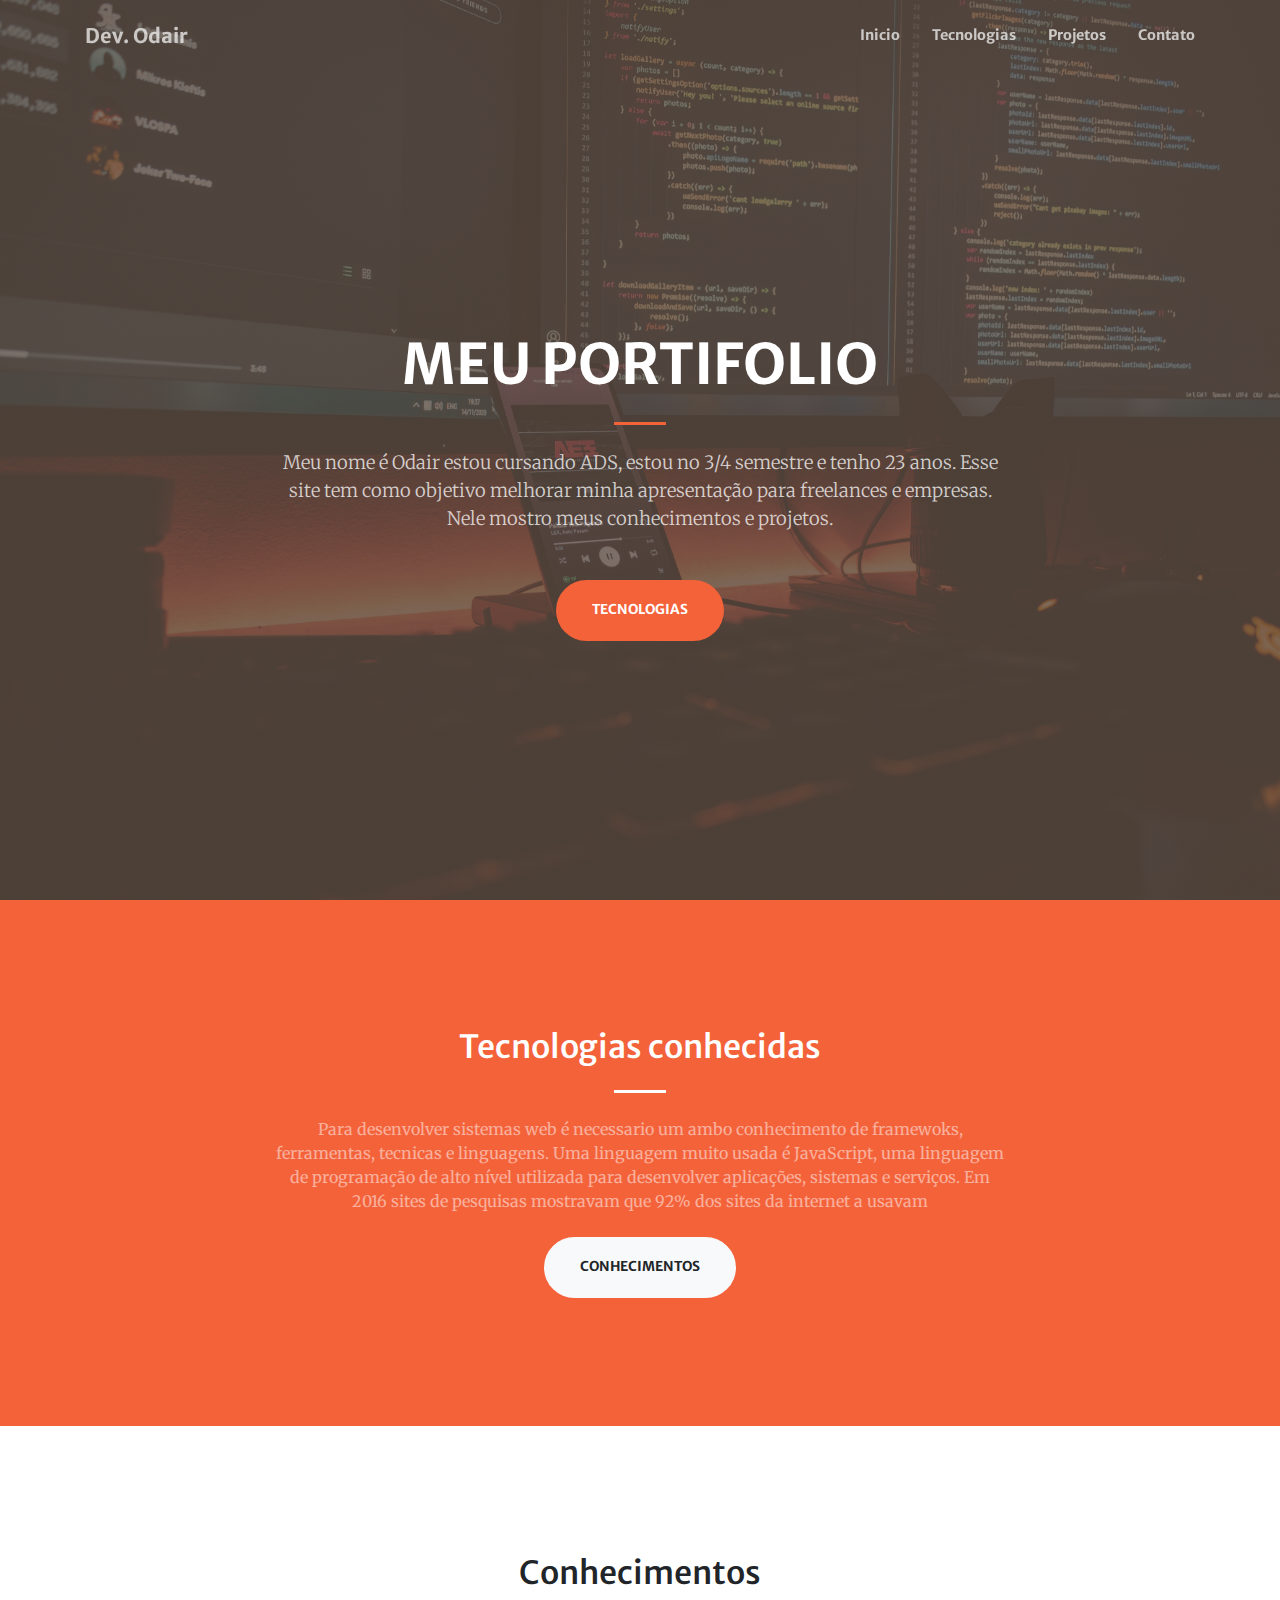
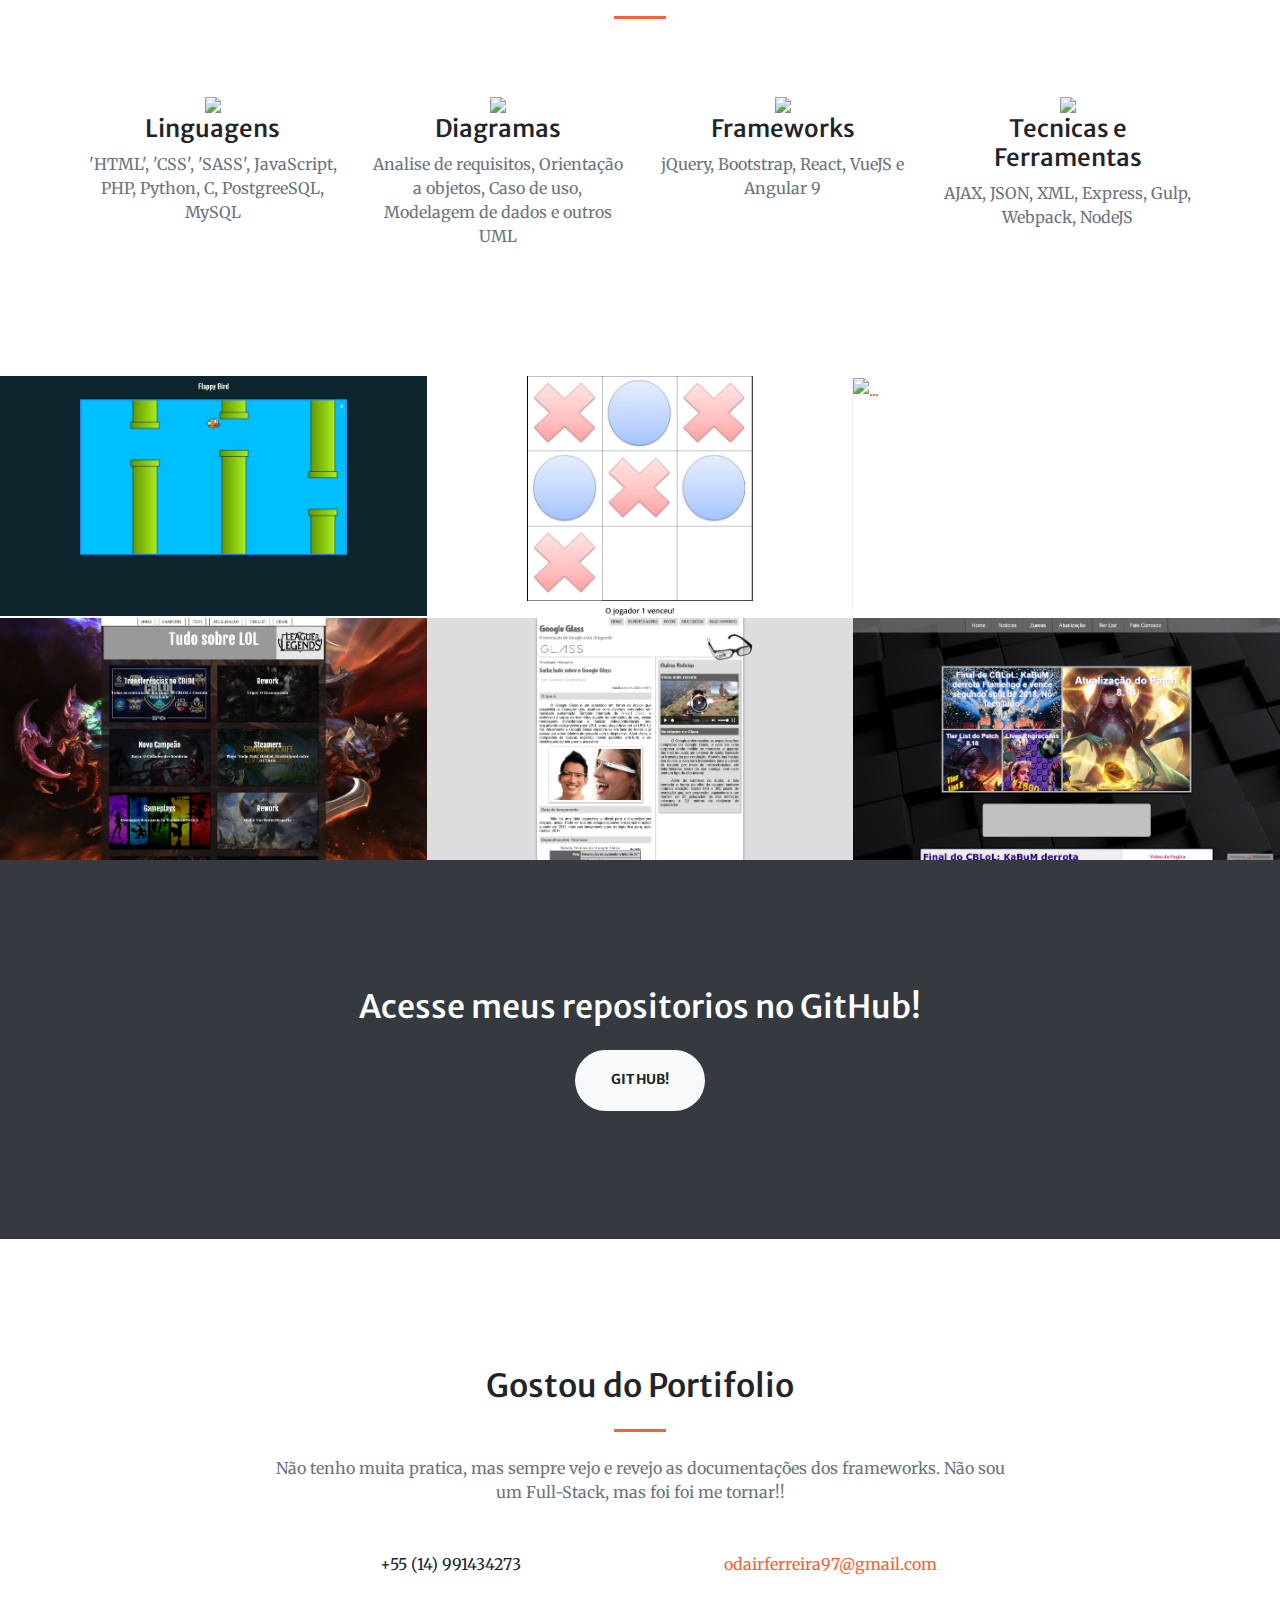
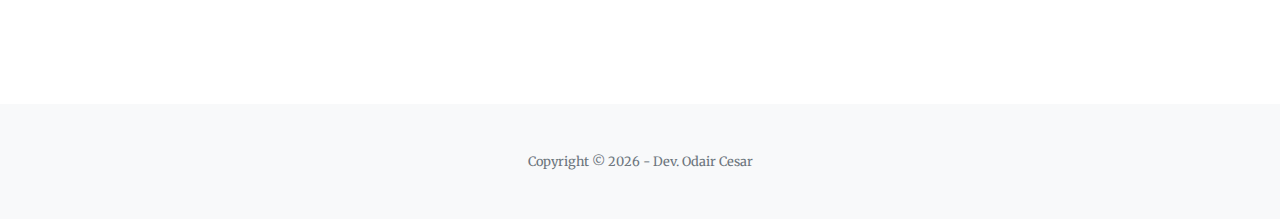
==== index.html @ e2beeff8 "UP" ====
<!DOCTYPE html>
<html lang="en">
    <head>
        <meta charset="utf-8" />
        <meta name="viewport" content="width=device-width, initial-scale=1, shrink-to-fit=no" />
        <meta name="description" content="" />
        <meta name="author" content="" />
        <title>Portifolio - Odair</title>
        <!-- Favicon-->
        <link rel="icon" type="image/x-icon" href="assets/favicon.ico" />
        <!-- Font Awesome icons (free version)-->
        <script src="https://use.fontawesome.com/releases/v5.15.3/js/all.js" crossorigin="anonymous"></script>
        <!-- Google fonts-->
        <link href="https://fonts.googleapis.com/css?family=Merriweather+Sans:400,700" rel="stylesheet" />
        <link href="https://fonts.googleapis.com/css?family=Merriweather:400,300,300italic,400italic,700,700italic" rel="stylesheet" type="text/css" />
        <!-- Third party plugin CSS-->
        <link href="https://cdnjs.cloudflare.com/ajax/libs/magnific-popup.js/1.1.0/magnific-popup.min.css" rel="stylesheet" />
        <!-- Core theme CSS (includes Bootstrap)-->
        <link href="css/styles.css" rel="stylesheet" />
    </head>
    <body id="page-top">
        <!-- Navigation-->
        <nav class="navbar navbar-expand-lg navbar-light fixed-top py-3" id="mainNav">
            <div class="container">
                <a class="navbar-brand js-scroll-trigger" href="#page-top">Dev. Odair</a>
                <button class="navbar-toggler navbar-toggler-right" type="button" data-toggle="collapse" data-target="#navbarResponsive" aria-controls="navbarResponsive" aria-expanded="false" aria-label="Toggle navigation"><span class="navbar-toggler-icon"></span></button>
                <div class="collapse navbar-collapse" id="navbarResponsive">
                    <ul class="navbar-nav ml-auto my-2 my-lg-0">
                        <li class="nav-item"><a class="nav-link js-scroll-trigger" href="#about">Inicio</a></li>
                        <li class="nav-item"><a class="nav-link js-scroll-trigger" href="#services">Tecnologias</a></li>
                        <li class="nav-item"><a class="nav-link js-scroll-trigger" href="#portfolio">Projetos</a></li>
                        <li class="nav-item"><a class="nav-link js-scroll-trigger" href="#contact">Contato</a></li>
                    </ul>
                </div>
            </div>
        </nav>
        <!-- Masthead-->
        <header class="masthead">
            <div class="container h-100">
                <div class="row h-100 align-items-center justify-content-center text-center">
                    <div class="col-lg-10 align-self-end">
                        <h1 class="text-uppercase text-white font-weight-bold">Meu Portifolio</h1>
                        <hr class="divider my-4" />
                    </div>
                    <div class="col-lg-8 align-self-baseline">
                        <p class="text-white-75 font-weight-light mb-5">Meu nome é Odair estou cursando ADS, estou no 3/4 semestre e tenho 23 anos. Esse site tem como objetivo melhorar minha apresentação para freelances e empresas. Nele mostro meus conhecimentos e projetos.</p>
                        <a class="btn btn-primary btn-xl js-scroll-trigger" href="#about">Tecnologias</a>
                    </div>
                </div>
            </div>
        </header>
        <!-- About-->
        <section class="page-section bg-primary" id="about">
            <div class="container">
                <div class="row justify-content-center">
                    <div class="col-lg-8 text-center">
                        <h2 class="text-white mt-0">Tecnologias conhecidas</h2>
                        <hr class="divider light my-4" />
                        <p class="text-white-50 mb-4">Para desenvolver sistemas web é necessario um ambo conhecimento de framewoks, ferramentas, tecnicas e linguagens. Uma linguagem muito usada é JavaScript, uma linguagem de programação de alto nível utilizada para desenvolver aplicações, sistemas e serviços. Em 2016 sites de pesquisas mostravam que 92% dos sites da internet a usavam</p>
                        <a class="btn btn-light btn-xl js-scroll-trigger" href="#services">Conhecimentos</a>
                    </div>
                </div>
            </div>
        </section>
        <!-- Services-->
        <section class="page-section" id="services">
            <div class="container">
                <h2 class="text-center mt-0">Conhecimentos</h2>
                <hr class="divider my-4" />
                <div class="row">
                    <div class="col-lg-3 col-md-6 text-center">
                        <div class="mt-5">
                            <img class="img-fluid" src="./assets/linguagem.png" style="width: 100px;">
                            <h3 class="h4 mb-2">Linguagens</h3>
                            <p class="text-muted mb-0">'HTML', 'CSS', 'SASS', JavaScript, PHP, Python, C, PostgreeSQL, MySQL</p>
                        </div>
                    </div>
                    <div class="col-lg-3 col-md-6 text-center">
                        <div class="mt-5">
                            <img class="img-fluid" src="./assets/estrutura.png" style="width: 100px;">
                            <h3 class="h4 mb-2">Diagramas</h3>
                            <p class="text-muted mb-0">Analise de requisitos, Orientação a objetos, Caso de uso, Modelagem de dados e outros UML</p>
                        </div>
                    </div>
                    <div class="col-lg-3 col-md-6 text-center">
                        <div class="mt-5">
                            <img class="img-fluid" src="./assets/framework.png" style="width: 100px;">
                            <h3 class="h4 mb-2">Frameworks</h3>
                            <p class="text-muted mb-0">jQuery, Bootstrap, React, VueJS e Angular 9</p>
                        </div>
                    </div>
                    <div class="col-lg-3 col-md-6 text-center">
                        <div class="mt-5">
                            <img class="img-fluid" src="./assets/ferramenta.png" style="width: 100px;">
                            <h3 class="h4 mb-2">Tecnicas e Ferramentas</h3>
                            <p class="text-muted mb-0">AJAX, JSON, XML, Express, Gulp, Webpack, NodeJS</p>
                        </div>
                    </div>
                </div>
            </div>
        </section>
        <!-- Portfolio-->
        <div id="portfolio">
            <div class="container-fluid p-0">
                <div class="row no-gutters">
                    <div class="col-lg-4 col-sm-6">
                        <a class="portfolio-box" href="./assets/img/portfolio/fullsize/flappyBird.jpg">
                            <img class="img-fluid" src="./assets/img/portfolio/thumbnails/flappyBird.jpg" alt="..." />
                            <div class="portfolio-box-caption">
                                <div class="project-category text-white-50">Jogo</div>
                                <div class="project-name">Flappy Bird</div>
                            </div>
                        </a>
                    </div>
                    <div class="col-lg-4 col-sm-6">
                        <a class="portfolio-box" href="./assets/img/portfolio/fullsize/jogoDaVelha.jpg">
                            <img class="img-fluid" src="./assets/img/portfolio/thumbnails/jogoDaVelha.jpg" alt="..." />
                            <div class="portfolio-box-caption">
                                <div class="project-category text-white-50">Jogo</div>
                                <div class="project-name">Jogo da Velha</div>
                            </div>
                        </a>
                    </div>
                    <div class="col-lg-4 col-sm-6">
                        <a class="portfolio-box" href="./assets/img/portfolio/fullsize/PizzAraras.jpg">
                            <img class="img-fluid" src="./assets/img/portfolio/thumbnails/PizzAraras.jpg" alt="..." />
                            <div class="portfolio-box-caption">
                                <div class="project-category text-white-50">Site</div>
                                <div class="project-name">PizzAraras</div>
                            </div>
                        </a>
                    </div>
                    <div class="col-lg-4 col-sm-6">
                        <a class="portfolio-box" href="./assets/img/portfolio/fullsize/tudoSobreLOL_legado.jpg">
                            <img class="img-fluid" src="./assets/img/portfolio/thumbnails/tudoSobreLOL_legado.jpg" alt="..." />
                            <div class="portfolio-box-caption">
                                <div class="project-category text-white-50">Site</div>
                                <div class="project-name">Tudo Sobre LOL (Legado)</div>
                            </div>
                        </a>
                    </div>
                    <div class="col-lg-4 col-sm-6">
                        <a class="portfolio-box" href="./assets/img/portfolio/fullsize/googleGlass.jpg">
                            <img class="img-fluid" src="./assets/img/portfolio/thumbnails/googleGlass.jpg" alt="..." />
                            <div class="portfolio-box-caption">
                                <div class="project-category text-white-50">Site</div>
                                <div class="project-name">Google Glass</div>
                            </div>
                        </a>
                    </div>
                    <div class="col-lg-4 col-sm-6">
                        <a class="portfolio-box" href="./assets/img/portfolio/fullsize/tudoSobreLOL.jpg">
                            <img class="img-fluid" src="./assets/img/portfolio/thumbnails/tudoSobreLOL.jpg" alt="..." />
                            <div class="portfolio-box-caption p-3">
                                <div class="project-category text-white-50">Site</div>
                                <div class="project-name">Tudo Sobre LOL</div>
                            </div>
                        </a>
                    </div>
                </div>
            </div>
        </div>
        <!-- Call to action-->
        <section class="page-section bg-dark text-white">
            <div class="container text-center">
                <h2 class="mb-4">Acesse meus repositorios no GitHub!</h2>
                <a class="btn btn-light btn-xl" href="https://github.com/OdairCesar" target="_blank">Git Hub!</a>
            </div>
        </section>
        <!-- Contact-->
        <section class="page-section" id="contact">
            <div class="container">
                <div class="row justify-content-center">
                    <div class="col-lg-8 text-center">
                        <h2 class="mt-0">Gostou do Portifolio</h2>
                        <hr class="divider my-4" />
                        <p class="text-muted mb-5">Não tenho muita pratica, mas sempre vejo e revejo as documentações dos frameworks. Não sou um Full-Stack, mas foi foi me tornar!!</p>
                    </div>
                </div>
                <div class="row">
                    <div class="col-lg-4 ml-auto text-center mb-5 mb-lg-0">
                        <i class="fas fa-phone fa-3x mb-3 text-muted"></i>
                        <div>+55 (14) 991434273</div>
                    </div>
                    <div class="col-lg-4 mr-auto text-center">
                        <i class="fas fa-envelope fa-3x mb-3 text-muted"></i>
                        <!-- Make sure to change the email address in BOTH the anchor text and the link target below!-->
                        <a class="d-block" href="mailto:contact@yourwebsite.com">odairferreira97@gmail.com</a>
                    </div>
                </div>
            </div>
        </section>
        <!-- Footer-->
        <footer class="bg-light py-5">
            <div class="container">
                <div class="small text-center text-muted">
                    Copyright &copy;
                    <!-- This script automatically adds the current year to your website footer-->
                    <!-- (credit: https://updateyourfooter.com/)-->
                    <script>
                        document.write(new Date().getFullYear());
                    </script>
                    - Dev. Odair Cesar
                </div>
            </div>
        </footer>
        <!-- Bootstrap core JS-->
        <script src="https://code.jquery.com/jquery-3.5.1.min.js"></script>
        <script src="https://cdn.jsdelivr.net/npm/bootstrap@4.6.0/dist/js/bootstrap.bundle.min.js"></script>
        <!-- Third party plugin JS-->
        <script src="https://cdnjs.cloudflare.com/ajax/libs/animejs/3.2.1/anime.min.js"></script>
        <script src="https://cdnjs.cloudflare.com/ajax/libs/magnific-popup.js/1.1.0/jquery.magnific-popup.min.js"></script>
        <!-- Core theme JS-->
        <script src="js/scripts.js"></script>
    </body>
</html>
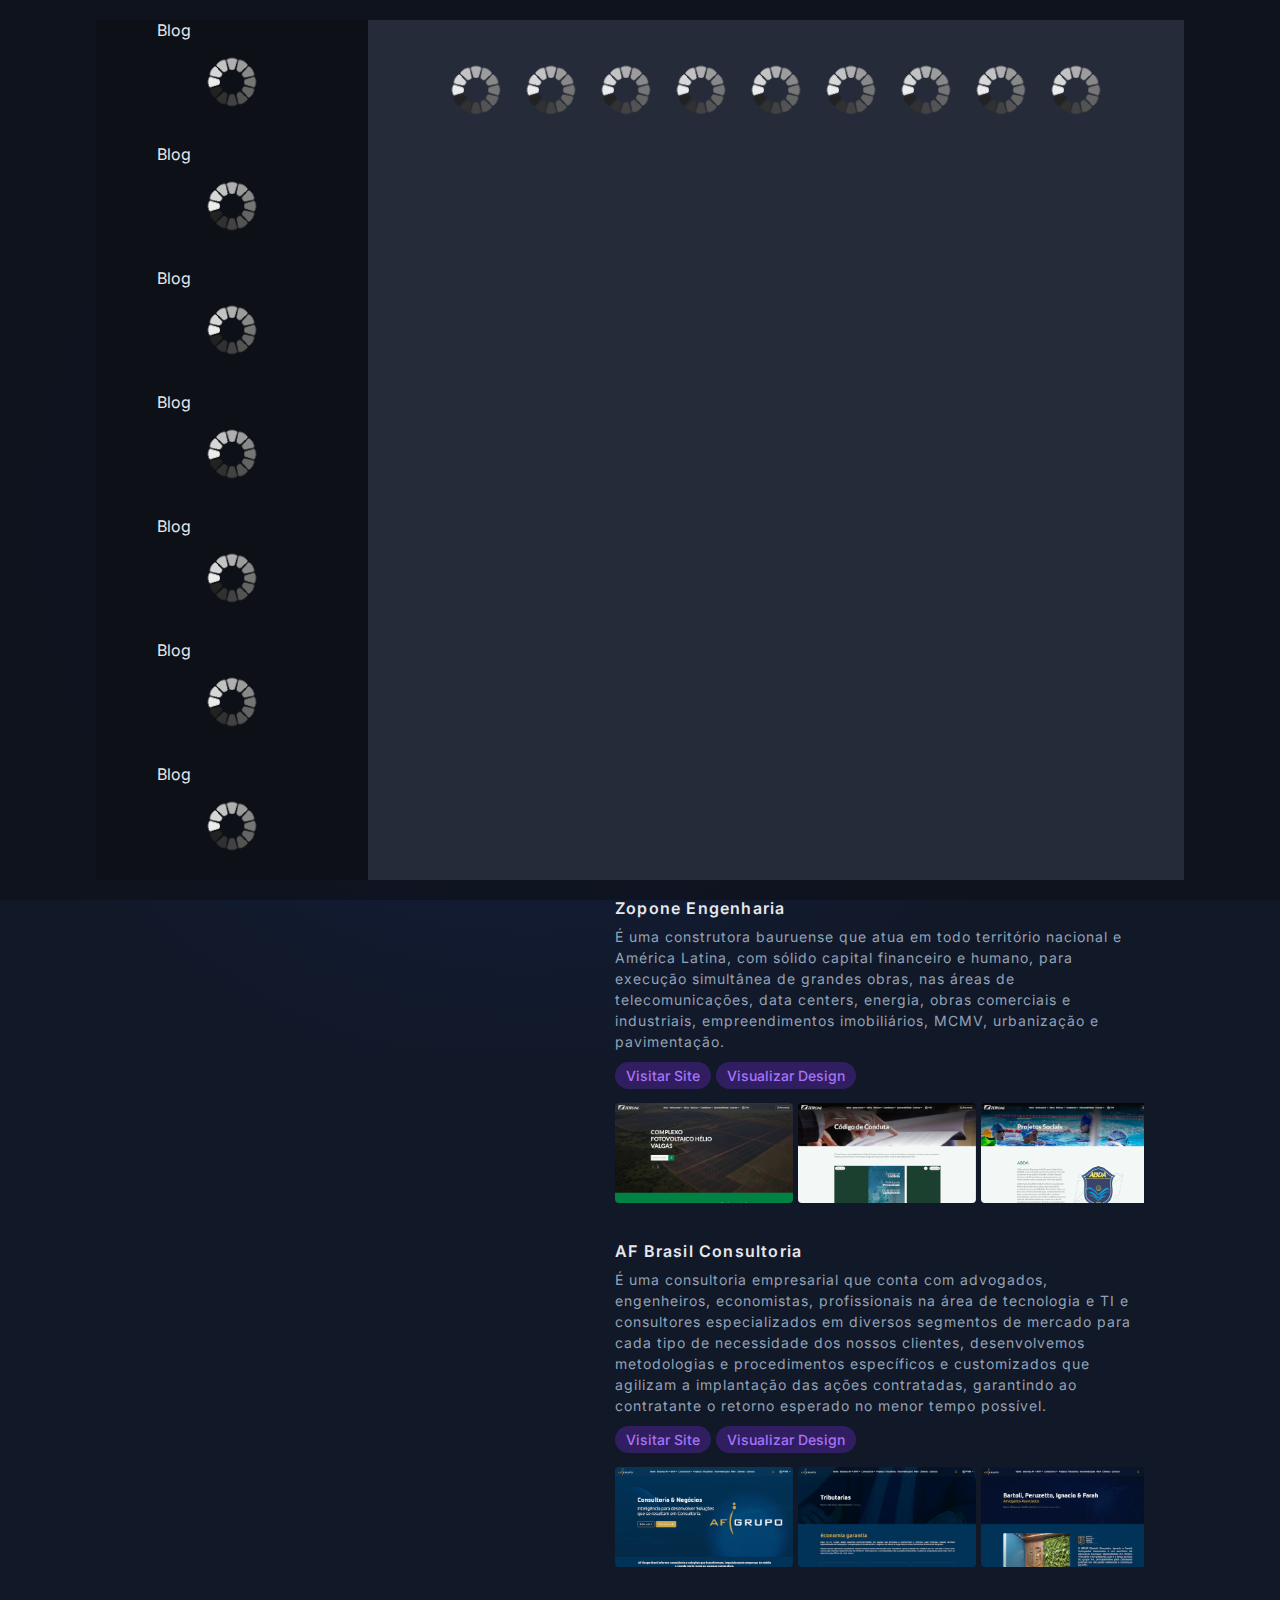
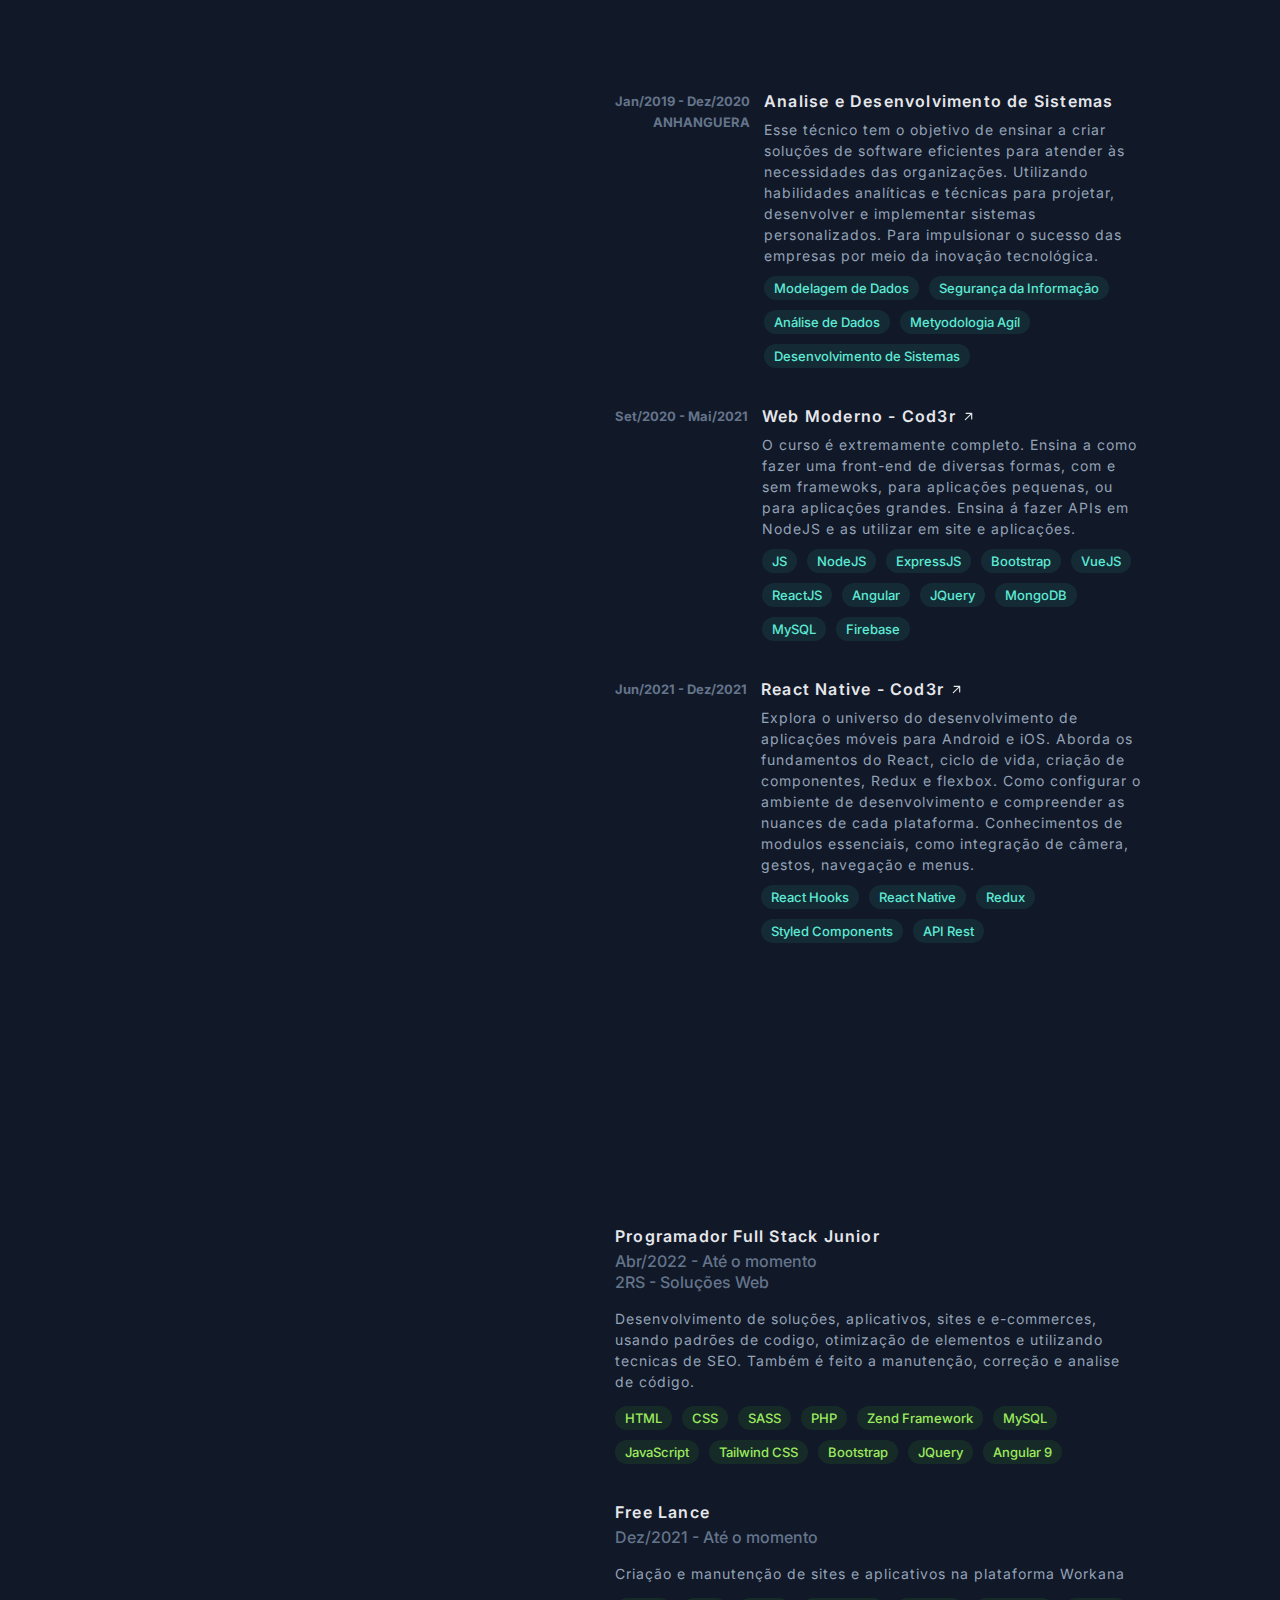
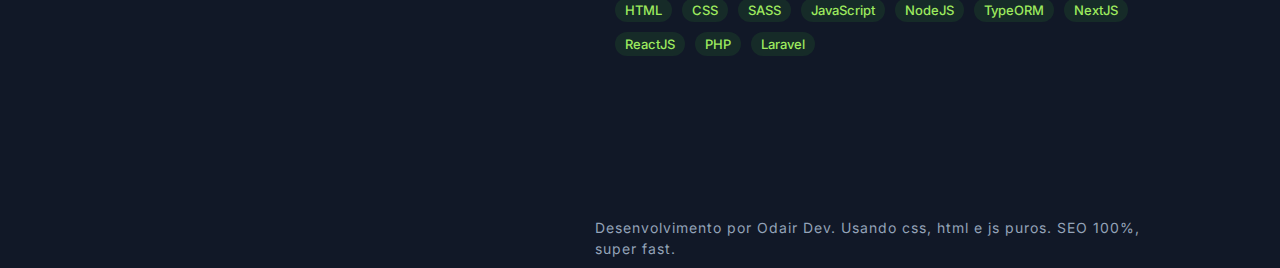
==== commit d92f65a0: "Atualizando o portfólio" ====
--- a/index.html
+++ b/index.html
@@ -1,216 +1,505 @@
 <!DOCTYPE html>
-<html lang="en">
-    <head>
-        <meta charset="utf-8" />
-        <meta name="viewport" content="width=device-width, initial-scale=1, shrink-to-fit=no" />
-        <meta name="description" content="" />
-        <meta name="author" content="" />
-        <title>Portifolio - Odair</title>
-        <!-- Favicon-->
-        <link rel="icon" type="image/x-icon" href="assets/favicon.ico" />
-        <!-- Font Awesome icons (free version)-->
-        <script src="https://use.fontawesome.com/releases/v5.15.3/js/all.js" crossorigin="anonymous"></script>
-        <!-- Google fonts-->
-        <link href="https://fonts.googleapis.com/css?family=Merriweather+Sans:400,700" rel="stylesheet" />
-        <link href="https://fonts.googleapis.com/css?family=Merriweather:400,300,300italic,400italic,700,700italic" rel="stylesheet" type="text/css" />
-        <!-- Third party plugin CSS-->
-        <link href="https://cdnjs.cloudflare.com/ajax/libs/magnific-popup.js/1.1.0/magnific-popup.min.css" rel="stylesheet" />
-        <!-- Core theme CSS (includes Bootstrap)-->
-        <link href="css/styles.css" rel="stylesheet" />
-    </head>
-    <body id="page-top">
-        <!-- Navigation-->
-        <nav class="navbar navbar-expand-lg navbar-light fixed-top py-3" id="mainNav">
-            <div class="container">
-                <a class="navbar-brand js-scroll-trigger" href="#page-top">Dev. Odair</a>
-                <button class="navbar-toggler navbar-toggler-right" type="button" data-toggle="collapse" data-target="#navbarResponsive" aria-controls="navbarResponsive" aria-expanded="false" aria-label="Toggle navigation"><span class="navbar-toggler-icon"></span></button>
-                <div class="collapse navbar-collapse" id="navbarResponsive">
-                    <ul class="navbar-nav ml-auto my-2 my-lg-0">
-                        <li class="nav-item"><a class="nav-link js-scroll-trigger" href="#about">Inicio</a></li>
-                        <li class="nav-item"><a class="nav-link js-scroll-trigger" href="#services">Tecnologias</a></li>
-                        <li class="nav-item"><a class="nav-link js-scroll-trigger" href="#portfolio">Projetos</a></li>
-                        <li class="nav-item"><a class="nav-link js-scroll-trigger" href="#contact">Contato</a></li>
+<html lang="pt-BR">
+
+<head>
+    <meta charset="UTF-8">
+    <meta name="viewport" content="width=device-width, initial-scale=1.0">
+    <meta name="description" content="Ambra experiencia em criação/manutenção de aplicativos web e mobile. Já são mais de trinta trabalhos, em menos de dois anos.">
+    <title>Odair Cesar - Desenvolvedor de sistemas web e aplicativos</title>
+    <link rel="shortcut icon" href="./assets/favicon.ico" type="image/x-icon">
+    <link rel="stylesheet" href="./css/styles.css">
+    <meta name="theme-color" content="#0f172a">
+    <link rel="icon" type="image/png" href="./img/logo-resize.png" />
+    <script src="./js/scripts.js"></script>
+</head>
+
+<body>
+    <div class="mouse-move" id="mouse-move"></div>
+
+    <div class="wrapper hidden">
+        <nav class="wrapper__nav">
+            <div class="wrapper__nav__fixed">
+                <div class="wrapper__nav__fixed__topo">
+                    <h1 class="wrapper__nav__fixed__topo__title">Odair Cesar</h1>
+                    <h2 class="wrapper__nav__fixed__topo__subtitle">Desenvolvedor Full Stack Junior</h2>
+                    <p class="wrapper__nav__fixed__topo__description">
+                        Ambra experiencia em criação/manutenção de aplicativos web e mobile.
+                        Já são mais de trinta trabalhos, em menos de dois anos.
+                    </p>
+
+                    <ul class="wrapper__nav__fixed__topo__nav">
+                        <li class="wrapper__nav__fixed__topo__nav__item">
+                            <a class="wrapper__nav__fixed__topo__nav__item__link" href="#sobre" title="Ir para o sobre">
+                                Sobre
+                            </a>
+                        </li>
+                        <li class="wrapper__nav__fixed__topo__nav__item">
+                            <a class="wrapper__nav__fixed__topo__nav__item__link" href="#trabalhos"
+                                title="Ver ultimos sites criados">
+                                Trabalhos
+                            </a>
+                        </li>
+                        <li class="wrapper__nav__fixed__topo__nav__item">
+                            <a class="wrapper__nav__fixed__topo__nav__item__link" href="#cursos"
+                                title="Ver cursos concluidos">
+                                Aprendizado
+                            </a>
+                        </li>
+                        <li class="wrapper__nav__fixed__topo__nav__item">
+                            <a class="wrapper__nav__fixed__topo__nav__item__link" href="#experience"
+                                title="Ver historico de trabalhos">
+                                Experiencia
+                            </a>
+                        </li>
                     </ul>
+                </div>
+
+                <div class="wrapper__nav__fixed__bottom">
+                    <a class="wrapper__nav__fixed__bottom__item" title="Acessar o perfil no GitHub" href="https://github.com/OdairCesar" target="_blank" rel="nofollow noindex noreferer">
+                        <svg xmlns="http://www.w3.org/2000/svg" viewBox="0 0 16 16" fill="currentColor" class="h-6 w-6" aria-hidden="true">
+                            <path d="M8 0C3.58 0 0 3.58 0 8c0 3.54 2.29 6.53 5.47 7.59.4.07.55-.17.55-.38 0-.19-.01-.82-.01-1.49-2.01.37-2.53-.49-2.69-.94-.09-.23-.48-.94-.82-1.13-.28-.15-.68-.52-.01-.53.63-.01 1.08.58 1.23.82.72 1.21 1.87.87 2.33.66.07-.52.28-.87.51-1.07-1.78-.2-3.64-.89-3.64-3.95 0-.87.31-1.59.82-2.15-.08-.2-.36-1.02.08-2.12 0 0 .67-.21 2.2.82.64-.18 1.32-.27 2-.27.68 0 1.36.09 2 .27 1.53-1.04 2.2-.82 2.2-.82.44 1.1.16 1.92.08 2.12.51.56.82 1.27.82 2.15 0 3.07-1.87 3.75-3.65 3.95.29.25.54.73.54 1.48 0 1.07-.01 1.93-.01 2.2 0 .21.15.46.55.38A8.013 8.013 0 0016 8c0-4.42-3.58-8-8-8z"></path>
+                        </svg>
+                    </a>
+
+                    <a class="wrapper__nav__fixed__bottom__item" title="Acessar o perfil no LinkedIn" href="https://www.linkedin.com/in/odair-cesar-ferreira/" target="_blank" rel="nofollow noindex noreferer">
+                        <svg xmlns="http://www.w3.org/2000/svg" viewBox="0 0 24 24" fill="currentColor" class="h-6 w-6" aria-hidden="true">
+                            <path d="M20.5 2h-17A1.5 1.5 0 002 3.5v17A1.5 1.5 0 003.5 22h17a1.5 1.5 0 001.5-1.5v-17A1.5 1.5 0 0020.5 2zM8 19H5v-9h3zM6.5 8.25A1.75 1.75 0 118.3 6.5a1.78 1.78 0 01-1.8 1.75zM19 19h-3v-4.74c0-1.42-.6-1.93-1.38-1.93A1.74 1.74 0 0013 14.19a.66.66 0 000 .14V19h-3v-9h2.9v1.3a3.11 3.11 0 012.7-1.4c1.55 0 3.36.86 3.36 3.66z"></path>
+                        </svg>
+                    </a>
                 </div>
             </div>
         </nav>
-        <!-- Masthead-->
-        <header class="masthead">
-            <div class="container h-100">
-                <div class="row h-100 align-items-center justify-content-center text-center">
-                    <div class="col-lg-10 align-self-end">
-                        <h1 class="text-uppercase text-white font-weight-bold">Meu Portifolio</h1>
-                        <hr class="divider my-4" />
-                    </div>
-                    <div class="col-lg-8 align-self-baseline">
-                        <p class="text-white-75 font-weight-light mb-5">Meu nome é Odair estou cursando ADS, estou no 3/4 semestre e tenho 23 anos. Esse site tem como objetivo melhorar minha apresentação para freelances e empresas. Nele mostro meus conhecimentos e projetos.</p>
-                        <a class="btn btn-primary btn-xl js-scroll-trigger" href="#about">Tecnologias</a>
-                    </div>
+
+        <main class="wrapper__content">
+            <section class="wrapper__content__about" id="sobre">
+                <h3 class="wrapper__content__about__title">SOBRE</h3>
+
+                <p>
+                    Meu nome é Odair, trabalho com TI desde 2022 e estudo desde 2017. <br>
+                    Em 2019 comecei a faculdade de Análise e Desenvolvimento de Sistemas, acabei fechando a matrícula
+                    no último semestre, logo após a faculdade comecei a trabalhar como programador na 2RS, fazendo
+                    sites e tanto manutenção ao CMS desenvolvido por ela mesma.
+                </p>
+                <p>
+                    Também costumo fazer alguns freelances para conhecidos, onde faço APIs, Landing Pages e planilhas
+                    automatizadas no Excel.
+                </p>
+                <p>
+                    Trabalho com:
+                <ul>
+                    <li> PHP/Zend Framework/Laravel e JS/NodeJS no Back-end;</li>
+                    <li> Angular, NextJS, ReactJS e JQuery no front-end;</li>
+                    <li> React Native e Ionic no mobile;</li>
+                </ul>
+                </p>
+            </section>
+
+            <section class="wrapper__content__works" id="trabalhos">
+                <h3 class="wrapper__content__works__title">SITES DESENVOLVIDOS</h3>
+
+                <div class="card-work" data-workkey="1">
+                    <div class="card-work__box-txts">
+                        <h4 class="card-work__box-txts__title">
+                            Naic - Instituto do Cancêr
+                        </h4>
+
+                        <p class="card-work__box-txts__description">
+                            O NAIC surgiu a partir de um sonho de nosso fundador, Dr. Carlos Eduardo Araujo Antunes,
+                            renomado cirurgião oncológico da cidade de Bauru, em planejar e construir um centro de
+                            tratamento de câncer de alta qualidade. Assim, nasceu o Nair Antunes Instituto do Câncer
+                            (NAIC), que recebeu o nome em homenagem à mãe do nosso idealizador.
+                        </p>
+
+                        <div class="card-work__box-txts__btns">
+                            <a href="https://naic.com.br/" rel="nofollow noindex noreferer" target="_blank"
+                                title="Visitar site da Naic">Visitar
+                                site</a>
+                            <button onclick="openGallery('naic')" title="Visualizar design do site Naic">Visualizar
+                                design</button>
+                        </div>
+                    </div>
+
+                    <div class="card-work__box-images">
+                        <img class="card-work__box-images__image" width="250" height="145" loading="lazy"
+                            src="./img/trabalhos/naic/home-resize.png" alt="Pagina home do site Naic">
+                        <img class="card-work__box-images__image" width="250" height="145" loading="lazy"
+                            src="./img/trabalhos/naic/blog-resize.png" alt="Pagina sobre do site Naic">
+                        <img class="card-work__box-images__image" width="250" height="145" loading="lazy"
+                            src="./img/trabalhos/naic/contato-resize.png"
+                            alt="Pagina responsabilidade social do site Naic">
+                        <img class="card-work__box-images__image" width="250" height="145" loading="lazy"
+                            src="./img/trabalhos/naic/equipe-resize.png" alt="Pagina especialidade do site Naic">
+                        <img class="card-work__box-images__image" width="250" height="145" loading="lazy"
+                            src="./img/trabalhos/naic/especialidades-resize.png"
+                            alt="Pagina corpo clinico do site Naic">
+                        <img class="card-work__box-images__image" width="250" height="145" loading="lazy"
+                            src="./img/trabalhos/naic/estudo-resize.png" alt="Pagina contato do site Naic">
+                        <img class="card-work__box-images__image" width="250" height="145" loading="lazy"
+                            src="./img/trabalhos/naic/eventos-resize.png" alt="Pagina contato do site Naic">
+                        <img class="card-work__box-images__image" width="250" height="145" loading="lazy"
+                            src="./img/trabalhos/naic/servicos-resize.png" alt="Pagina contato do site Naic">
+                    </div>
+                </div>
+
+                <div class="card-work" data-workkey="2">
+                    <div class="card-work__box-txts">
+                        <h4 class="card-work__box-txts__title">
+                            Zopone Engenharia
+                        </h4>
+
+                        <p class="card-work__box-txts__description">
+                            É uma construtora bauruense que atua em todo território nacional e América Latina,
+                            com sólido capital financeiro e humano, para execução simultânea de grandes obras,
+                            nas áreas de telecomunicações, data centers, energia, obras comerciais e industriais,
+                            empreendimentos imobiliários, MCMV, urbanização e pavimentação.
+                        </p>
+
+                        <div class="card-work__box-txts__btns">
+                            <a href="https://zopone.com.br" rel="nofollow noindex noreferer"
+                                title="Visitar site da Zopone Engenharia" target="_blank">Visitar site</a>
+                            <button onclick="openGallery('zopone')"
+                                title="Visualizar design do site Zopone Engenharia">Visualizar design</button>
+                        </div>
+                    </div>
+
+                    <div class="card-work__box-images">
+                        <img class="card-work__box-images__image" width="250" height="145" loading="lazy"
+                            src="./img/trabalhos/zopone/home-resize.png" alt="Pagina home do site Naic">
+                        <img class="card-work__box-images__image" width="250" height="145" loading="lazy"
+                            src="./img/trabalhos/zopone/compliance-resize.png"
+                            alt="Pagina responsabilidade social do site Naic">
+                        <img class="card-work__box-images__image" width="250" height="145" loading="lazy"
+                            src="./img/trabalhos/zopone/projetos-sociais-resize.png"
+                            alt="Pagina contato do site Naic">
+                        <img class="card-work__box-images__image" width="250" height="145" loading="lazy"
+                            src="./img/trabalhos/zopone/regionais-resize.png" alt="Pagina contato do site Naic">
+                        <img class="card-work__box-images__image" width="250" height="145" loading="lazy"
+                            src="./img/trabalhos/zopone/negocios-resize.png" alt="Pagina contato do site Naic">
+                        <img class="card-work__box-images__image" width="250" height="145" loading="lazy"
+                            src="./img/trabalhos/zopone/noticias-detalhe-resize.png"
+                            alt="Pagina contato do site Naic">
+                        <img class="card-work__box-images__image" width="250" height="145" loading="lazy"
+                            src="./img/trabalhos/zopone/noticias-resize.png" alt="Pagina contato do site Naic">
+                        <img class="card-work__box-images__image" width="250" height="145" loading="lazy"
+                            src="./img/trabalhos/zopone/jornal-integracao-resize.png"
+                            alt="Pagina corpo clinico do site Naic">
+                        <img class="card-work__box-images__image" width="250" height="145" loading="lazy"
+                            src="./img/trabalhos/zopone/obras-detalhe-resize.png"
+                            alt="Pagina contato do site Naic">
+                        <img class="card-work__box-images__image" width="250" height="145" loading="lazy"
+                            src="./img/trabalhos/zopone/obras-resize.png" alt="Pagina contato do site Naic">
+                        <img class="card-work__box-images__image" width="250" height="145" loading="lazy"
+                            src="./img/trabalhos/zopone/quem-somos-resize.png" alt="Pagina contato do site Naic">
+                        <img class="card-work__box-images__image" width="250" height="145" loading="lazy"
+                            src="./img/trabalhos/zopone/clientes-resize.png" alt="Pagina sobre do site Naic">
+                        <img class="card-work__box-images__image" width="250" height="145" loading="lazy"
+                            src="./img/trabalhos/zopone/contato-resize.png"
+                            alt="Pagina especialidade do site Naic">
+                    </div>
+                </div>
+
+                <div class="card-work" data-workkey="3">
+                    <div class="card-work__box-txts">
+                        <h4 class="card-work__box-txts__title">
+                            AF Brasil Consultoria
+                        </h4>
+
+                        <p class="card-work__box-txts__description">
+                            É uma consultoria empresarial que conta com advogados, engenheiros, economistas,
+                            profissionais na área de tecnologia e TI e consultores especializados em
+                            diversos segmentos de mercado para cada tipo de necessidade dos nossos
+                            clientes, desenvolvemos metodologias e procedimentos específicos e
+                            customizados que agilizam a implantação das ações contratadas, garantindo
+                            ao contratante o retorno esperado no menor tempo possível.
+                        </p>
+
+                        <div class="card-work__box-txts__btns">
+                            <a href="https://afgrupobrasil.com.br/" rel="nofollow noindex noreferer"
+                                title="Visitar site da AF Brasil Consultoria" target="_blank">Visitar site</a>
+                            <button onclick="openGallery('zopone')"
+                                title="Visualizar design do Site AF Brasil Consultoria">Visualizar design</button>
+                        </div>
+                    </div>
+
+                    <div class="card-work__box-images">
+                        <img class="card-work__box-images__image" width="250" height="145" loading="lazy"
+                            src="./img/trabalhos/af-grupo/home-resize.png" alt="Pagina home do site Naic">
+                        <img class="card-work__box-images__image" width="250" height="145" loading="lazy"
+                            src="./img/trabalhos/af-grupo/consultoria-dois-resize.png"
+                            alt="Pagina responsabilidade social do site Naic">
+                        <img class="card-work__box-images__image" width="250" height="145" loading="lazy"
+                            src="./img/trabalhos/af-grupo/sobre-resize.png" alt="Pagina contato do site Naic">
+                        <img class="card-work__box-images__image" width="250" height="145" loading="lazy"
+                            src="./img/trabalhos/af-grupo/consultoria-resize.png"
+                            alt="Pagina contato do site Naic">
+                        <img class="card-work__box-images__image" width="250" height="145" loading="lazy"
+                            src="./img/trabalhos/af-grupo/consultoria-tres-resize.png"
+                            alt="Pagina contato do site Naic">
+                        <img class="card-work__box-images__image" width="250" height="145" loading="lazy"
+                            src="./img/trabalhos/af-grupo/quem-somos-resize.png"
+                            alt="Pagina contato do site Naic">
+                        <img class="card-work__box-images__image" width="250" height="145" loading="lazy"
+                            src="./img/trabalhos/af-grupo/blog-resize.png" alt="Pagina contato do site Naic">
+                        <img class="card-work__box-images__image" width="250" height="145" loading="lazy"
+                            src="./img/trabalhos/af-grupo/clientes-resize.png" alt="Pagina sobre do site Naic">
+                        <img class="card-work__box-images__image" width="250" height="145" loading="lazy"
+                            src="./img/trabalhos/af-grupo/contato-resize.png"
+                            alt="Pagina especialidade do site Naic">
+                    </div>
+                </div>
+
+                <!--<a class="wrapper__content__works__mais" href="/sites-desenvolvidos">Ver Todos Sites</a>-->
+            </section>
+
+            <section class="wrapper__content__learn" id="cursos">
+                <h3 class="wrapper__content__learn__title">APRENDIZADO</h3>
+
+                <div class="card-learn" data-learnkey="1">
+                    <div class="card-learn__left">
+                        <div class="card-learn__left__date">Jan/2019 - Dez/2020</div>
+                        <div class="card-learn__left__date">ANHANGUERA</div>
+                    </div>
+
+                    <div class="card-learn__right">
+                        <h4 class="card-learn__right__title">
+                            Analise e Desenvolvimento de Sistemas
+                        </h4>
+
+                        <p class="card-learn__right__description">
+                            Esse técnico tem o objetivo de ensinar a criar soluções de software eficientes
+                            para atender às necessidades das organizações. Utilizando habilidades
+                            analíticas e técnicas para projetar, desenvolver e implementar sistemas
+                            personalizados. Para impulsionar o sucesso das empresas por meio da inovação
+                            tecnológica.
+                        </p>
+
+                        <div class="card-learn__right__tags">
+                            <div>Modelagem de Dados</div>
+                            <div>Segurança da Informação</div>
+                            <div>Análise de Dados</div>
+                            <div>Metyodologia Agíl</div>
+                            <div>Desenvolvimento de Sistemas</div>
+                        </div>
+                    </div>
+                </div>
+
+                <div class="card-learn" data-learnkey="2">
+                    <div class="card-learn__left">
+                        <div class="card-learn__left__date">Set/2020 - Mai/2021</div>
+                    </div>
+
+                    <div class="card-learn__right">
+                        <h4 class="card-learn__right__title">
+                            <a href="https://www.udemy.com/certificate/UC-2f9fe9ad-1f7a-4b0a-b7b0-af14943c9441/"
+                                rel="nofollow noindex noreferer" title="Visualizar certificado" target="_blank">
+                                Web Moderno - Cod3r
+                                <svg xmlns="http://www.w3.org/2000/svg" viewBox="0 0 20 20" fill="currentColor"
+                                    aria-hidden="true">
+                                    <path fill-rule="evenodd"
+                                        d="M5.22 14.78a.75.75 0 001.06 0l7.22-7.22v5.69a.75.75 0 001.5 0v-7.5a.75.75 0 00-.75-.75h-7.5a.75.75 0 000 1.5h5.69l-7.22 7.22a.75.75 0 000 1.06z"
+                                        clip-rule="evenodd"></path>
+                                </svg>
+                            </a>
+                        </h4>
+
+                        <p class="card-learn__right__description">
+                            O curso é extremamente completo. Ensina a como fazer uma front-end de diversas
+                            formas, com e sem framewoks, para aplicações pequenas, ou para aplicações
+                            grandes. Ensina á fazer APIs em NodeJS e as utilizar em site e aplicações.
+                        </p>
+
+                        <div class="card-learn__right__tags">
+                            <div>JS</div>
+                            <div>NodeJS</div>
+                            <div>ExpressJS</div>
+
+                            <div>Bootstrap</div>
+                            <div>VueJS</div>
+                            <div>ReactJS</div>
+                            <div>Angular</div>
+                            <div>JQuery</div>
+
+                            <div>MongoDB</div>
+                            <div>MySQL</div>
+                            <div>Firebase</div>
+                        </div>
+                    </div>
+                </div>
+
+                <div class="card-learn" data-learnkey="3">
+                    <div class="card-learn__left">
+                        <div class="card-learn__left__date">Jun/2021 - Dez/2021</div>
+                    </div>
+
+                    <div class="card-learn__right">
+                        <h4 class="card-learn__right__title">
+                            <a href="https://www.udemy.com/certificate/UC-32e3bd9b-7d6d-42c6-947c-ca1e92ca3e11/"
+                                rel="nofollow noindex noreferer" title="Visualizar certificado" target="_blank">
+                                React Native - Cod3r
+                                <svg xmlns="http://www.w3.org/2000/svg" viewBox="0 0 20 20" fill="currentColor"
+                                    aria-hidden="true">
+                                    <path fill-rule="evenodd"
+                                        d="M5.22 14.78a.75.75 0 001.06 0l7.22-7.22v5.69a.75.75 0 001.5 0v-7.5a.75.75 0 00-.75-.75h-7.5a.75.75 0 000 1.5h5.69l-7.22 7.22a.75.75 0 000 1.06z"
+                                        clip-rule="evenodd"></path>
+                                </svg>
+                            </a>
+                        </h4>
+
+                        <p class="card-learn__right__description">
+                            Explora o universo do desenvolvimento de aplicações móveis para Android e iOS.
+                            Aborda os fundamentos do React, ciclo de vida, criação de componentes, Redux
+                            e flexbox. Como configurar o ambiente de desenvolvimento e compreender as nuances
+                            de cada plataforma. Conhecimentos de modulos essenciais, como integração de câmera, gestos,
+                            navegação e menus.
+                        </p>
+
+                        <div class="card-learn__right__tags">
+                            <div>React Hooks</div>
+                            <div>React Native</div>
+                            <div>Redux</div>
+                            <div>Styled Components</div>
+                            <div>API Rest</div>
+                        </div>
+                    </div>
+                </div>
+            </section>
+
+            <section class="wrapper__content__experience" id="experience">
+                <h3 class="wrapper__content__experience__title">EXPERIENCIA</h3>
+
+                <div class="card-experience">
+                    <h4 class="card-experience__title">
+                        Programador Full Stack Junior
+                    </h4>
+
+                    <div class="card-experience__date" style="margin-bottom: -8px;">
+                        Abr/2022 - Até o momento
+                    </div>
+
+                    <div class="card-experience__date">
+                        2RS - Soluções Web
+                    </div>
+
+                    <p class="card-experience__description">
+                        Desenvolvimento de soluções, aplicativos, sites e e-commerces,
+                        usando padrões de codigo, otimização de elementos e utilizando
+                        tecnicas de SEO. Também é feito a manutenção, correção e analise de código.
+                    </p>
+
+                    <div class="card-experience__tags">
+                        <div>HTML</div>
+                        <div>CSS</div>
+                        <div>SASS</div>
+                        <div>PHP</div>
+                        <div>Zend Framework</div>
+                        <div>MySQL</div>
+                        <div>JavaScript</div>
+                        <div>Tailwind CSS</div>
+                        <div>Bootstrap</div>
+                        <div>JQuery</div>
+                        <div>Angular 9</div>
+                    </div>
+                </div>
+
+                <div class="card-experience">
+                    <h4 class="card-experience__title">
+                        Free Lance
+                    </h4>
+
+                    <div class="card-experience__date">
+                        Dez/2021 - Até o momento
+                    </div>
+
+                    <p class="card-experience__description">
+                        Criação e manutenção de sites e aplicativos na plataforma Workana
+                    </p>
+
+                    <div class="card-experience__tags">
+                        <div>HTML</div>
+                        <div>CSS</div>
+                        <div>SASS</div>
+                        <div>JavaScript</div>
+                        <div>NodeJS</div>
+                        <div>TypeORM</div>
+                        <div>NextJS</div>
+                        <div>ReactJS</div>
+                        <div>PHP</div>
+                        <div>Laravel</div>
+                    </div>
+                </div>
+            </section>
+
+            <section class="wrapper__content__credit">
+                <p class="card-experience__description">
+                    Desenvolvimento por Odair Dev. Usando css, html e js puros. SEO 100%, super fast.
+                </p>
+            </section>
+        </main>
+    </div>
+
+    <div class="modal-images">
+        <div class="modal-images__fundo"></div>
+        <div class="modal-images__centro" data-galley-name="af-grupo">
+            <div class="modal-images__centro__left">
+                <div class="item-gallery-thumb" onclick="openImage('af', 1)">
+                    <div class="item-gallery-thumb__title">Blog</div>
+                    <img class="item-gallery-thumb__image img-loadding" src="./img/loadding.gif" data-gif="true" data-src="./img/trabalhos/af-grupo/blog-resize.png" alt="">
+                </div>
+
+                <div class="item-gallery-thumb" onclick="openImage('af', 2)">
+                    <div class="item-gallery-thumb__title">Blog</div>
+                    <img class="item-gallery-thumb__image img-loadding" src="./img/loadding.gif" data-gif="true" data-src="./img/trabalhos/af-grupo/clientes-resize.png" alt="">
+                </div>
+
+                <div class="item-gallery-thumb" onclick="openImage('af', 3)">
+                    <div class="item-gallery-thumb__title">Blog</div>
+                    <img class="item-gallery-thumb__image img-loadding" src="./img/loadding.gif" data-gif="true" data-src="./img/trabalhos/af-grupo/consultoria-dois-resize.png" alt="">
+                </div>
+
+                <div class="item-gallery-thumb" onclick="openImage('af', 4)">
+                    <div class="item-gallery-thumb__title">Blog</div>
+                    <img class="item-gallery-thumb__image img-loadding" src="./img/loadding.gif" data-gif="true" data-src="./img/trabalhos/af-grupo/consultoria-tres-resize.png" alt="">
+                </div>
+
+                <div class="item-gallery-thumb" onclick="openImage('af', 5)">
+                    <div class="item-gallery-thumb__title">Blog</div>
+                    <img class="item-gallery-thumb__image img-loadding" src="./img/loadding.gif" data-gif="true" data-src="./img/trabalhos/af-grupo/consultoria-resize.png" alt="">
+                </div>
+
+                <div class="item-gallery-thumb" onclick="openImage('af', 6)">
+                    <div class="item-gallery-thumb__title">Blog</div>
+                    <img class="item-gallery-thumb__image img-loadding" src="./img/loadding.gif" data-gif="true" data-src="./img/trabalhos/af-grupo/contato-resize.png" alt="">
+                </div>
+
+                <div class="item-gallery-thumb" onclick="openImage('af', 7)">
+                    <div class="item-gallery-thumb__title">Blog</div>
+                    <img class="item-gallery-thumb__image img-loadding" src="./img/loadding.gif" data-gif="true" data-src="./img/trabalhos/af-grupo/home-resize.png" alt="">
+                </div>
+
+                <div class="item-gallery-thumb" onclick="openImage('af', 8)">
+                    <div class="item-gallery-thumb__title">Blog</div>
+                    <img class="item-gallery-thumb__image img-loadding" src="./img/loadding.gif" data-gif="true" data-src="./img/trabalhos/af-grupo/quem-somos-resize.png" alt="">
+                </div>
+
+                <div class="item-gallery-thumb" onclick="openImage('af', 9)">
+                    <div class="item-gallery-thumb__title">Blog</div>
+                    <img class="item-gallery-thumb__image img-loadding" src="./img/loadding.gif" data-gif="true" data-src="./img/trabalhos/af-grupo/sobre-resize.png" alt="">
                 </div>
             </div>
-        </header>
-        <!-- About-->
-        <section class="page-section bg-primary" id="about">
-            <div class="container">
-                <div class="row justify-content-center">
-                    <div class="col-lg-8 text-center">
-                        <h2 class="text-white mt-0">Tecnologias conhecidas</h2>
-                        <hr class="divider light my-4" />
-                        <p class="text-white-50 mb-4">Para desenvolver sistemas web é necessario um ambo conhecimento de framewoks, ferramentas, tecnicas e linguagens. Uma linguagem muito usada é JavaScript, uma linguagem de programação de alto nível utilizada para desenvolver aplicações, sistemas e serviços. Em 2016 sites de pesquisas mostravam que 92% dos sites da internet a usavam</p>
-                        <a class="btn btn-light btn-xl js-scroll-trigger" href="#services">Conhecimentos</a>
-                    </div>
-                </div>
-            </div>
-        </section>
-        <!-- Services-->
-        <section class="page-section" id="services">
-            <div class="container">
-                <h2 class="text-center mt-0">Conhecimentos</h2>
-                <hr class="divider my-4" />
-                <div class="row">
-                    <div class="col-lg-3 col-md-6 text-center">
-                        <div class="mt-5">
-                            <img class="img-fluid" src="./assets/linguagem.png" style="width: 100px;">
-                            <h3 class="h4 mb-2">Linguagens</h3>
-                            <p class="text-muted mb-0">'HTML', 'CSS', 'SASS', JavaScript, PHP, Python, C, PostgreeSQL, MySQL</p>
-                        </div>
-                    </div>
-                    <div class="col-lg-3 col-md-6 text-center">
-                        <div class="mt-5">
-                            <img class="img-fluid" src="./assets/estrutura.png" style="width: 100px;">
-                            <h3 class="h4 mb-2">Diagramas</h3>
-                            <p class="text-muted mb-0">Analise de requisitos, Orientação a objetos, Caso de uso, Modelagem de dados e outros UML</p>
-                        </div>
-                    </div>
-                    <div class="col-lg-3 col-md-6 text-center">
-                        <div class="mt-5">
-                            <img class="img-fluid" src="./assets/framework.png" style="width: 100px;">
-                            <h3 class="h4 mb-2">Frameworks</h3>
-                            <p class="text-muted mb-0">jQuery, Bootstrap, React, VueJS e Angular 9</p>
-                        </div>
-                    </div>
-                    <div class="col-lg-3 col-md-6 text-center">
-                        <div class="mt-5">
-                            <img class="img-fluid" src="./assets/ferramenta.png" style="width: 100px;">
-                            <h3 class="h4 mb-2">Tecnicas e Ferramentas</h3>
-                            <p class="text-muted mb-0">AJAX, JSON, XML, Express, Gulp, Webpack, NodeJS</p>
-                        </div>
-                    </div>
-                </div>
-            </div>
-        </section>
-        <!-- Portfolio-->
-        <div id="portfolio">
-            <div class="container-fluid p-0">
-                <div class="row no-gutters">
-                    <div class="col-lg-4 col-sm-6">
-                        <a class="portfolio-box" href="./assets/img/portfolio/fullsize/flappyBird.jpg">
-                            <img class="img-fluid" src="./assets/img/portfolio/thumbnails/flappyBird.jpg" alt="..." />
-                            <div class="portfolio-box-caption">
-                                <div class="project-category text-white-50">Jogo</div>
-                                <div class="project-name">Flappy Bird</div>
-                            </div>
-                        </a>
-                    </div>
-                    <div class="col-lg-4 col-sm-6">
-                        <a class="portfolio-box" href="./assets/img/portfolio/fullsize/jogoDaVelha.jpg">
-                            <img class="img-fluid" src="./assets/img/portfolio/thumbnails/jogoDaVelha.jpg" alt="..." />
-                            <div class="portfolio-box-caption">
-                                <div class="project-category text-white-50">Jogo</div>
-                                <div class="project-name">Jogo da Velha</div>
-                            </div>
-                        </a>
-                    </div>
-                    <div class="col-lg-4 col-sm-6">
-                        <a class="portfolio-box" href="./assets/img/portfolio/fullsize/PizzAraras.jpg">
-                            <img class="img-fluid" src="./assets/img/portfolio/thumbnails/PizzAraras.jpg" alt="..." />
-                            <div class="portfolio-box-caption">
-                                <div class="project-category text-white-50">Site</div>
-                                <div class="project-name">PizzAraras</div>
-                            </div>
-                        </a>
-                    </div>
-                    <div class="col-lg-4 col-sm-6">
-                        <a class="portfolio-box" href="./assets/img/portfolio/fullsize/tudoSobreLOL_legado.jpg">
-                            <img class="img-fluid" src="./assets/img/portfolio/thumbnails/tudoSobreLOL_legado.jpg" alt="..." />
-                            <div class="portfolio-box-caption">
-                                <div class="project-category text-white-50">Site</div>
-                                <div class="project-name">Tudo Sobre LOL (Legado)</div>
-                            </div>
-                        </a>
-                    </div>
-                    <div class="col-lg-4 col-sm-6">
-                        <a class="portfolio-box" href="./assets/img/portfolio/fullsize/googleGlass.jpg">
-                            <img class="img-fluid" src="./assets/img/portfolio/thumbnails/googleGlass.jpg" alt="..." />
-                            <div class="portfolio-box-caption">
-                                <div class="project-category text-white-50">Site</div>
-                                <div class="project-name">Google Glass</div>
-                            </div>
-                        </a>
-                    </div>
-                    <div class="col-lg-4 col-sm-6">
-                        <a class="portfolio-box" href="./assets/img/portfolio/fullsize/tudoSobreLOL.jpg">
-                            <img class="img-fluid" src="./assets/img/portfolio/thumbnails/tudoSobreLOL.jpg" alt="..." />
-                            <div class="portfolio-box-caption p-3">
-                                <div class="project-category text-white-50">Site</div>
-                                <div class="project-name">Tudo Sobre LOL</div>
-                            </div>
-                        </a>
-                    </div>
-                </div>
+
+            <div class="modal-images__centro__right">
+                <img data-image="af1" class="modal-images__centro__right__img img-loadding active" src="./img/loadding.gif" data-gif="true" data-src="./img/trabalhos/af-grupo/blog.png" alt="Pagina Blog da AF GRUPO"/>
+                <img data-image="af2" class="modal-images__centro__right__img img-loadding hidden" src="./img/loadding.gif" data-gif="true" data-src="./img/trabalhos/af-grupo/clientes.png" alt="Pagina Blog da AF GRUPO"/>
+                <img data-image="af3" class="modal-images__centro__right__img img-loadding hidden" src="./img/loadding.gif" data-gif="true" data-src="./img/trabalhos/af-grupo/consultoria-dois.png" alt="Pagina Blog da AF GRUPO"/>
+                <img data-image="af4" class="modal-images__centro__right__img img-loadding hidden" src="./img/loadding.gif" data-gif="true" data-src="./img/trabalhos/af-grupo/consultoria-tres.png" alt="Pagina Blog da AF GRUPO"/>
+                <img data-image="af5" class="modal-images__centro__right__img img-loadding hidden" src="./img/loadding.gif" data-gif="true" data-src="./img/trabalhos/af-grupo/consultoria.png" alt="Pagina Blog da AF GRUPO"/>
+                <img data-image="af6" class="modal-images__centro__right__img img-loadding hidden" src="./img/loadding.gif" data-gif="true" data-src="./img/trabalhos/af-grupo/contato.png" alt="Pagina Blog da AF GRUPO"/>
+                <img data-image="af7" class="modal-images__centro__right__img img-loadding hidden" src="./img/loadding.gif" data-gif="true" data-src="./img/trabalhos/af-grupo/home.png" alt="Pagina Blog da AF GRUPO"/>
+                <img data-image="af8" class="modal-images__centro__right__img img-loadding hidden" src="./img/loadding.gif" data-gif="true" data-src="./img/trabalhos/af-grupo/quem-somos.png" alt="Pagina Blog da AF GRUPO"/>
+                <img data-image="af9" class="modal-images__centro__right__img img-loadding hidden" src="./img/loadding.gif" data-gif="true" data-src="./img/trabalhos/af-grupo/sobre.png" alt="Pagina Blog da AF GRUPO"/>
             </div>
         </div>
-        <!-- Call to action-->
-        <section class="page-section bg-dark text-white">
-            <div class="container text-center">
-                <h2 class="mb-4">Acesse meus repositorios no GitHub!</h2>
-                <a class="btn btn-light btn-xl" href="https://github.com/OdairCesar" target="_blank">Git Hub!</a>
-            </div>
-        </section>
-        <!-- Contact-->
-        <section class="page-section" id="contact">
-            <div class="container">
-                <div class="row justify-content-center">
-                    <div class="col-lg-8 text-center">
-                        <h2 class="mt-0">Gostou do Portifolio</h2>
-                        <hr class="divider my-4" />
-                        <p class="text-muted mb-5">Não tenho muita pratica, mas sempre vejo e revejo as documentações dos frameworks. Não sou um Full-Stack, mas foi foi me tornar!!</p>
-                    </div>
-                </div>
-                <div class="row">
-                    <div class="col-lg-4 ml-auto text-center mb-5 mb-lg-0">
-                        <i class="fas fa-phone fa-3x mb-3 text-muted"></i>
-                        <div>+55 (14) 991434273</div>
-                    </div>
-                    <div class="col-lg-4 mr-auto text-center">
-                        <i class="fas fa-envelope fa-3x mb-3 text-muted"></i>
-                        <!-- Make sure to change the email address in BOTH the anchor text and the link target below!-->
-                        <a class="d-block" href="mailto:contact@yourwebsite.com">odairferreira97@gmail.com</a>
-                    </div>
-                </div>
-            </div>
-        </section>
-        <!-- Footer-->
-        <footer class="bg-light py-5">
-            <div class="container">
-                <div class="small text-center text-muted">
-                    Copyright &copy;
-                    <!-- This script automatically adds the current year to your website footer-->
-                    <!-- (credit: https://updateyourfooter.com/)-->
-                    <script>
-                        document.write(new Date().getFullYear());
-                    </script>
-                    - Dev. Odair Cesar
-                </div>
-            </div>
-        </footer>
-        <!-- Bootstrap core JS-->
-        <script src="https://code.jquery.com/jquery-3.5.1.min.js"></script>
-        <script src="https://cdn.jsdelivr.net/npm/bootstrap@4.6.0/dist/js/bootstrap.bundle.min.js"></script>
-        <!-- Third party plugin JS-->
-        <script src="https://cdnjs.cloudflare.com/ajax/libs/animejs/3.2.1/anime.min.js"></script>
-        <script src="https://cdnjs.cloudflare.com/ajax/libs/magnific-popup.js/1.1.0/jquery.magnific-popup.min.js"></script>
-        <!-- Core theme JS-->
-        <script src="js/scripts.js"></script>
-    </body>
-</html>
+    </div>
+</body>
+
+</html>